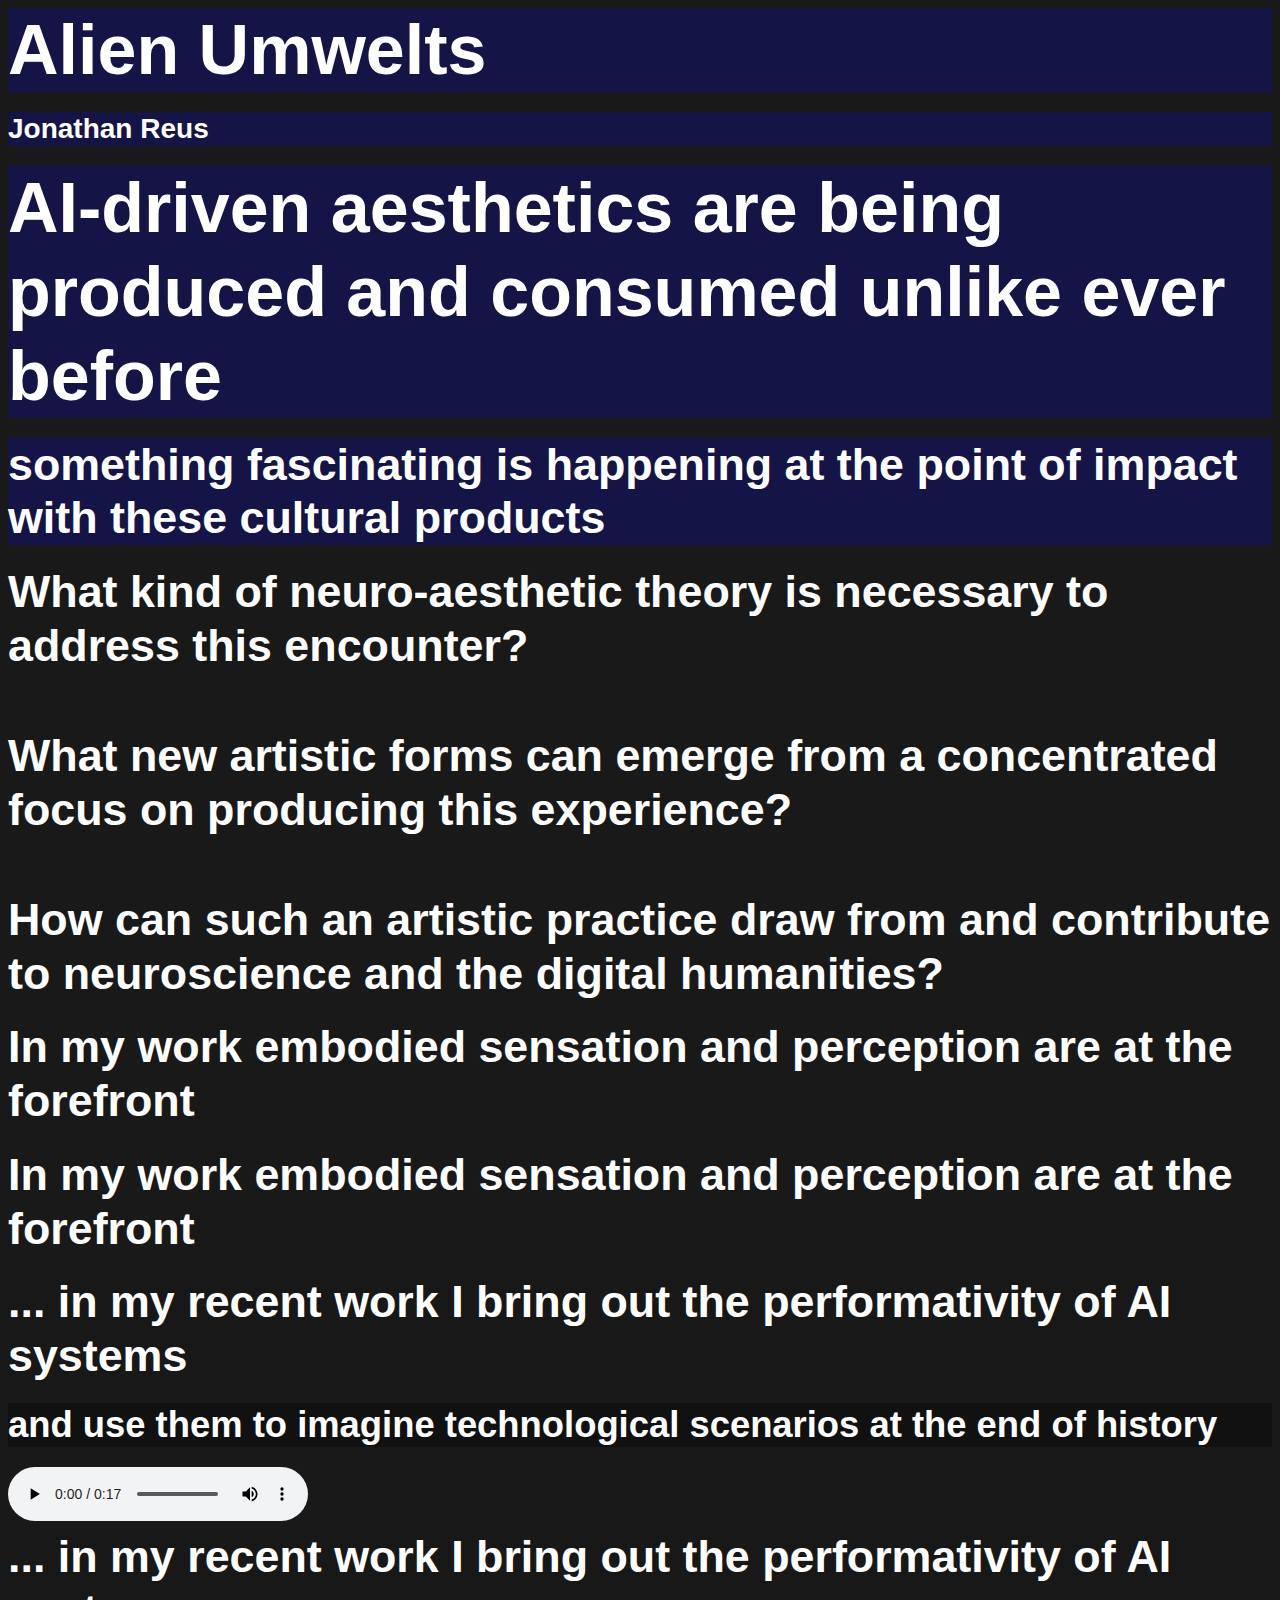
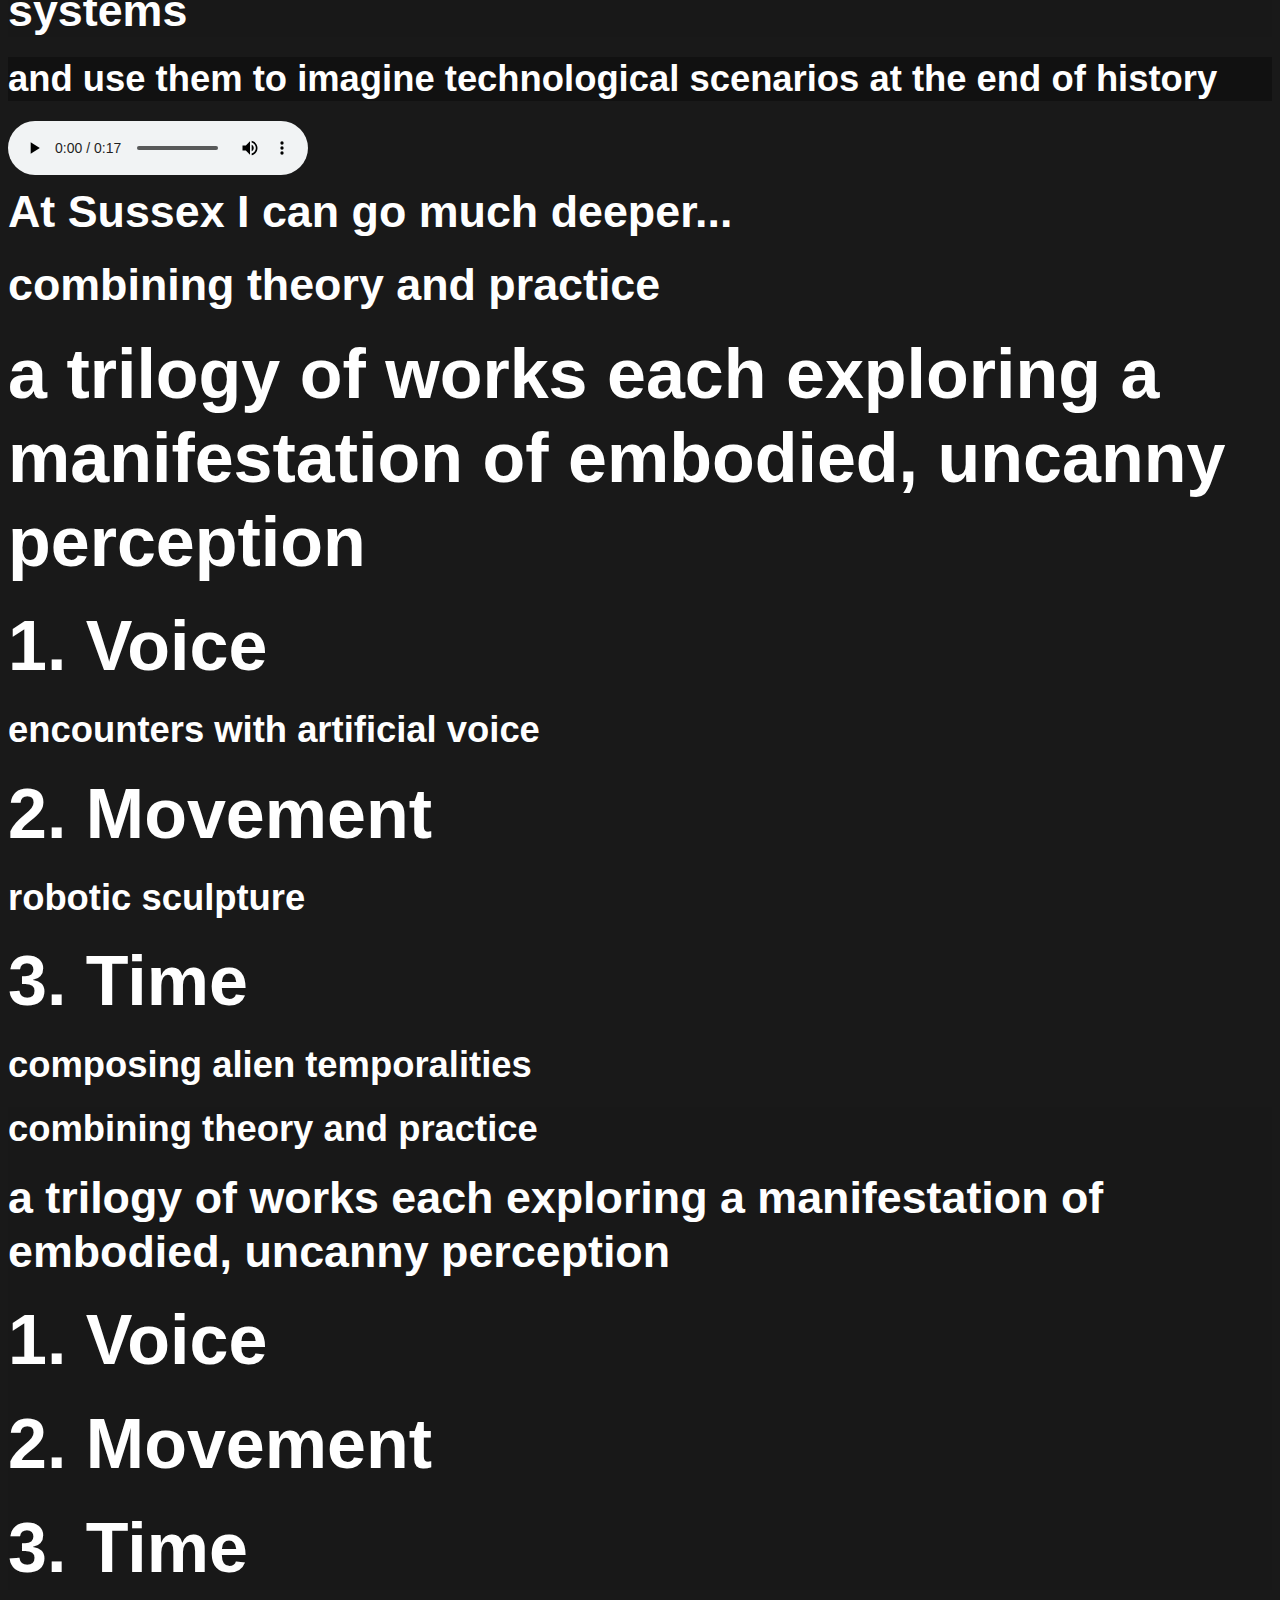
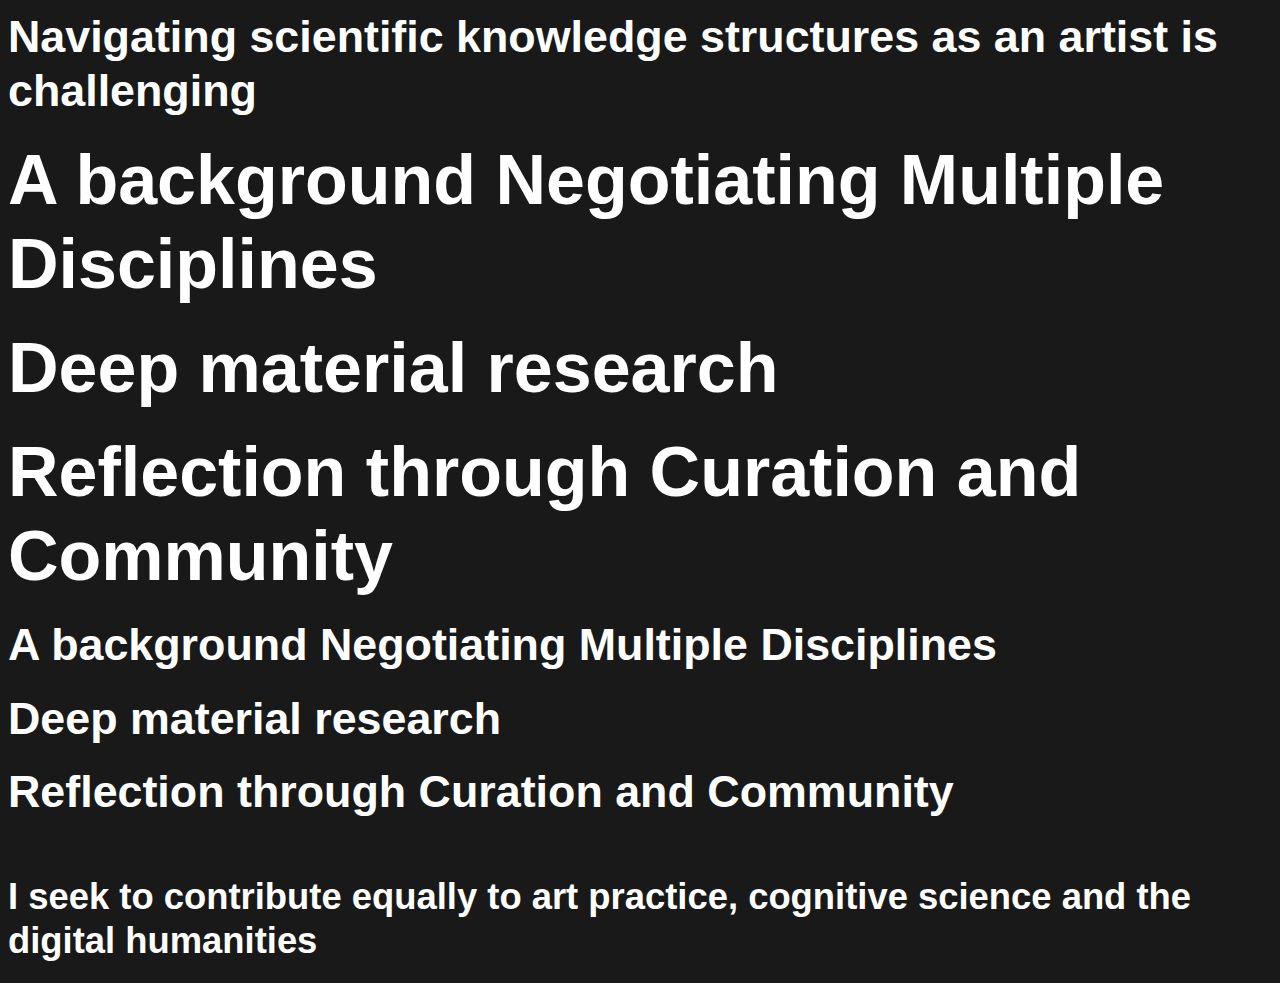
==== index.html @ 699075ee "first commit" ====
<!doctype html>
<html>
	<head>
		<meta charset="utf-8">
		<meta name="viewport" content="width=device-width, initial-scale=1.0, maximum-scale=1.0, user-scalable=no">

		<title>Alien Umwelts ~~ Leverhulme Fellowship</title>

		<link rel="stylesheet" href="css/reset.css">
		<link rel="stylesheet" href="css/reveal.css">
		<link rel="stylesheet" href="css/theme/black.css">

		<!-- Theme used for syntax highlighting of code -->
		<link rel="stylesheet" href="lib/css/monokai.css">


		<!-- Printing and PDF exports -->
		<script>
			var link = document.createElement( 'link' );
			link.rel = 'stylesheet';
			link.type = 'text/css';
			link.href = window.location.search.match( /print-pdf/gi ) ? 'css/print/pdf.css' : 'css/print/paper.css';
			document.getElementsByTagName( 'head' )[0].appendChild( link );
		</script>
	</head>
	<body>
		<div class="reveal">
			<div class="slides">

				<!-- TITLE SLIDE -->
				<section data-background-image="media/mask-voxel.png">
						<h1 style="background-color: rgba(0,0,255,0.2)">Alien Umwelts</h1>
						<h4 style="background-color: rgba(0,0,255,0.2)">Jonathan Reus</h4>
				</section>

				<!-- SLIDE 1 -->
				<section data-background-image="media/example_ai-art-goldrush-nyc.jpeg">
					<h1 style="background-color: rgba(0,0,255,0.2)">AI-driven aesthetics are being produced and consumed unlike ever before</h1>
					<!-- h2 style="background-color: rgba(0,0,255,0.2)">there is a carelessness ~ a blackboxing ~ and a missed opportunity</h2 -->
					<h2 style="background-color: rgba(0,0,255,0.2)">something fascinating is happening at the point of impact with these cultural products</h2>
					<!-- call it, the uncanny, the dynamic between strange and familiar, an alien mirror looking back at us
						Story from The Three Body Problem, Cixin Lui (Sick-Shin)
					--->
					<!-- >We don't have an artistic-theoretical framework for understanding the uncanny and alien in AI-driven Art, in terms of aesthetics, sensation, and awareness< -->
				</section>

				<!-- SLIDE 2 -->
				<section data-background-color="#33BBCC" style="text-align: left">
					<!-- h2>This Raises Certain Questions</h2 -->
					<h2><li>What kind of neuro-aesthetic theory is necessary to address this encounter?</h2>
					<br>
					<h2><li>What new artistic forms can emerge from a concentrated focus on producing this experience?</h2>
					<br>
					<h2><li>How can such an artistic practice draw from and contribute to neuroscience and the digital humanities?</h2>
				</section>

				<!-- SLIDE 3 -->
				<section>
				<section data-transition="slide-in fade-out" data-background-video="media/sensorycarto_clips.webm" data-background-loop data-background-size="cover">
					<h2>In my work embodied sensation and perception are at the forefront</h2>
				</section>

				<section data-transition="fade" data-background-video="media/tiea_clips.webm" data-background-loop data-background-size="cover" data-background-video-muted>
					<h2>In my work embodied sensation and perception are at the forefront</h2>
				</section>

				<!-- Here, I bring to bear my skills:
					Software engineering / building custom software platforms to realize my work
					And designing and producing custom mixed analog-digital circuits based within sensor actuator systems
				--->

				<section data-transition="fade" data-background-video="media/wordless_Spoken_Word_snip.m4v" data-background-loop data-background-size="cover" data-background-video-muted>
					<h2 style="background-color: rgba(20,20,20,0.2)">... in my recent work I bring out the performativity of AI systems</h3>
					<h3 style="background-color: rgba(10,10,10,0.5)">and use them to imagine technological scenarios at the end of history</h3>
					<audio controls="controls"><source src="media/SYNTH_CONVO.wav" type="audio/x-wav" /></audio>
				</section>

				<section data-transition="fade" data-background-image="media/wordless_all.jpg" data-background-size="cover">
					<h2 style="background-color: rgba(20,20,20,0.2)">... in my recent work I bring out the performativity of AI systems</h3>
					<h3 style="background-color: rgba(10,10,10,0.5)">and use them to imagine technological scenarios at the end of history</h3>
					<audio controls="controls"><source src="media/SYNTH_CONVO.wav" type="audio/x-wav" /></audio>
				</section>


				<section>
					<h2>At Sussex I can go much deeper...</h2>

				</section>

			</section>

				<!-- SLIDE 4 -->
				<section>
					<section data-background-color="#DDDDDD" data-background-image="media/mask_alien3.JPG">
					<!-- h3>Three Pieces / Themes</h3 -->
					<h2>combining theory and practice</h2>
					<h1>a trilogy of works each exploring a manifestation of embodied, uncanny perception</h1>
					<!-- ul>
					<li>Voice
					<li>Movement
					<li>Time
					</ul -->
				</section>

					<section>
						<h1>1. Voice</h1>
						<h3>encounters with artificial voice</h3>
					</section>

					<!-- section data-background-video="media/movement_amygdala.mp4" data-background-loop data-background-size="cover" data-background-video-muted -->
					<section>
						<h1>2. Movement</h1>
						<h3>robotic sculpture</h3>
					</section>

					<!-- section data-background-image="media/readingroom_time.jpeg" data-background-size="cover" -->
					<section data-transition="slide-in fade out">
						<h1>3. Time</h1>
						<h3>composing alien temporalities</h3>
					</section>

					<section data-background-color="#DDDDDD" data-transition="fade-in slide-out" data-background-image="media/mask_alien1.JPG">
						<div style="background-color: rgba(20,20,20,0.1)">
						<h3 >combining theory and practice</h3>
						<h2 >a trilogy of works each exploring a manifestation of embodied, uncanny perception</h2>

						<h1 >1. Voice</h1>
						<h1 >2. Movement</h1>
						<h1 >3. Time</h1>
					</div>
					</section>

				</section>

				<!-- SLIDE 5 -->
				<section>
					<section data-transition="slide-in fade-out">
						<h2>Navigating scientific knowledge structures as an artist is challenging</h2>
					</section>

					<section data-transition="fade" data-background-image="media/Bright-Collisions-semiosphere.png" >
						<!-- but my practice is the co-existance of multiple practice at the same time -->
						<h1>A background Negotiating Multiple Disciplines</h1>
					</section>


					<!-- section data-transition="fade" data-background-image="media/imac_double.jpeg" -->
					<section data-transition="fade" data-background-video="media/iMacMusic_Impression.mov" data-background-loop data-background-size="cover" data-background-video-muted>
					<!-- section data-transition="fade" data-background-image="media/imac_ifthis_dissembly1.jpg" data-background-loop data-background-size="cover" data-background-video-muted -->
								<!-- but my practice is the co-existance of multiple practice at the same time -->
						<!-- h2>A background Negotiating Multiple Disciplines</h2 -->
						<h1>Deep material research</h1>
					</section>

					<section data-transition="fade" data-background-image="media/ReadingRoom06-Stroom.jpg" >
						<!-- but my practice is the co-existance of multiple practice at the same time -->
						<!-- h2>A background Negotiating Multiple Disciplines</h2 -->
						<!-- h2>Deep material research</h2 -->
						<h1>Reflection through Curation and Community</h1>
					</section>

					<section data-transition="fade-in slide-out">
						<!-- but my practice is the co-existance of multiple practice at the same time -->
						<h2>A background Negotiating Multiple Disciplines</h2>
						<h2>Deep material research</h2>
						<h2>Reflection through Curation and Community</h2>
						<br>
						<h3>I seek to contribute equally to art practice, cognitive science and the digital humanities</h3>

					</section>





<!--					<section>
						<h3>Navigating academic environments as an artist is hard</h3>
						<ul>
							<li> Co-developed the digital media bachelors program at the University of Leuphana; where I was the only practitioner in a cultural studies department. Won the Leuphana Teaching award for hybrid/interdisciplinary pedagogy.
							<li> Supervised arts-practice bachelors thesis projects in the context of the cultural studies dept. Helping students navigate the expectations of the university through rigorous unknowability
							<li> I've worked actively at the intersection of theory and practice, culture, philosophy and science (Computational Ontologies, Automation Representation, Live Code and Live Algorithms)
						</ul>
					</section>

					<section>
						<h3>Navigating academic environments as an artist is hard</h3>
						<ul>
							<li> Fulbright Fellowship brought me to Europe to r&d musician-machine performance
							<li> Worked professionally as a software engineer for 3 years
							<li> Able to design electronics and sensor/actuator systems
							<li> Experience with applied AI in recent work
						</ul>

					</section>

					<section>
						<h3>My practice is a multiplicity of practices</h3>
						<ul>
							<li> curation, critical reflection, technological R&D - generosity
							<li> accomplished artist with a strong network within Europe
							<li> proven experience in navigating the zone between artistic imagination, play and scientific rigor
							<li> deep material/empirical research
							<li> social/contextual reflection and critique
						</ul>
					</section>

					<section>
						<h3>My practice is a multiplicity of practices</h3>
						<ul>
							<li> curation, critical reflection, technological R&D - generosity
							<li> accomplished artist with a strong network within Europe
							<li> proven experience in navigating the zone between artistic imagination, play and scientific rigor
							<li> deep material/empirical research
							<li> social/contextual reflection and critique
						</ul>
						<br>
						<h3>I seek to contribute equally to art practice, cognitive science and the digital humanities</h3>
</section>
-->
				</section>


				<!-- SLIDE 5 -->
				<section data-background-color="#DDDDDD" data-background-image="media/timeline.png">
				</section>


			</div>
		</div>

		<script src="js/reveal.js"></script>

		<script>
			// More info about config & dependencies:
			// - https://github.com/hakimel/reveal.js#configuration
			// - https://github.com/hakimel/reveal.js#dependencies
			Reveal.initialize({
				hash: true,
				dependencies: [
					// Interpret Markdown in <section> elements
					{ src: 'plugin/markdown/marked.js' },
					{ src: 'plugin/markdown/markdown.js' },
					{ src: 'plugin/highlight/highlight.js' },
					{ src: 'plugin/notes/notes.js', async: true }
				]
			});
		</script>
	</body>
</html>
---- css/theme/black.css ----
/**
 * Black theme for reveal.js. This is the opposite of the 'white' theme.
 *
 * By Hakim El Hattab, http://hakim.se
 */
@import url(../../lib/font/source-sans-pro/source-sans-pro.css);
section.has-light-background, section.has-light-background h1, section.has-light-background h2, section.has-light-background h3, section.has-light-background h4, section.has-light-background h5, section.has-light-background h6 {
  color: #222; }

/*********************************************
 * GLOBAL STYLES
 *********************************************/
body {
  background: #191919;
  background-color: #191919; }

.reveal {
  font-family: "Source Sans Pro", Helvetica, sans-serif;
  font-size: 28px;
  font-weight: normal;
  color: #fff; }

::selection {
  color: #fff;
  background: #bee4fd;
  text-shadow: none; }

::-moz-selection {
  color: #fff;
  background: #bee4fd;
  text-shadow: none; }

.reveal .slides section,
.reveal .slides section > section {
  line-height: 1.3;
  font-weight: inherit; }

/*********************************************
 * HEADERS
 *********************************************/
.reveal h1,
.reveal h2,
.reveal h3,
.reveal h4,
.reveal h5,
.reveal h6 {
  margin: 0 0 20px 0;
  color: #fff;
  font-family: "Source Sans Pro", Helvetica, sans-serif;
  font-weight: 600;
  line-height: 1.2;
  letter-spacing: normal;
  /*text-transform: uppercase;*/
  text-shadow: none;
  word-wrap: break-word; }

.reveal h1 {
  font-size: 2.5em; }

.reveal h2 {
  font-size: 1.6em; }

.reveal h3 {
  font-size: 1.3em; }

.reveal h4 {
  font-size: 1em; }

.reveal h1 {
  text-shadow: none; }

/*********************************************
 * OTHER
 *********************************************/
.reveal p {
  margin: 20px 0;
  line-height: 1.3;
}

.reveal todo {
  font-size: 20px;
  display: block;
  margin: 20px 0;
  line-height: 1.5;
  text-align: left;
}

/* Ensure certain elements are never larger than the slide itself */
.reveal img,
.reveal video,
.reveal iframe {
  max-width: 95%;
  max-height: 95%; }

.reveal strong,
.reveal b {
  font-weight: bold; }

.reveal em {
  font-style: italic; }

.reveal ol,
.reveal dl,
.reveal ul {
  display: inline-block;
  text-align: left;
  margin: 0 0 0 1em; }

.reveal ol {
  list-style-type: decimal; }

.reveal ul {
  list-style-type: disc; }

.reveal ul ul {
  list-style-type: square; }

.reveal ul ul ul {
  list-style-type: circle; }

.reveal ul ul,
.reveal ul ol,
.reveal ol ol,
.reveal ol ul {
  display: block;
  margin-left: 40px; }

.reveal dt {
  font-weight: bold; }

.reveal dd {
  margin-left: 40px; }

.reveal blockquote {
  display: block;
  position: relative;
  width: 70%;
  margin: 20px auto;
  padding: 5px;
  font-style: italic;
  background: rgba(255, 255, 255, 0.05);
  box-shadow: 0px 0px 2px rgba(0, 0, 0, 0.2); }

.reveal blockquote p:first-child,
.reveal blockquote p:last-child {
  display: inline-block; }

.reveal q {
  font-style: italic; }

.reveal pre {
  display: block;
  position: relative;
  width: 90%;
  margin: 20px auto;
  text-align: left;
  font-size: 0.55em;
  font-family: monospace;
  line-height: 1.2em;
  word-wrap: break-word;
  box-shadow: 0px 5px 15px rgba(0, 0, 0, 0.15); }

.reveal code {
  font-family: monospace;
  text-transform: none; }

.reveal pre code {
  display: block;
  padding: 5px;
  overflow: auto;
  max-height: 400px;
  word-wrap: normal; }

.reveal table {
  margin: auto;
  border-collapse: collapse;
  border-spacing: 0; }

.reveal table th {
  font-weight: bold; }

.reveal table th,
.reveal table td {
  text-align: left;
  padding: 0.2em 0.5em 0.2em 0.5em;
  border-bottom: 1px solid; }

.reveal table th[align="center"],
.reveal table td[align="center"] {
  text-align: center; }

.reveal table th[align="right"],
.reveal table td[align="right"] {
  text-align: right; }

.reveal table tbody tr:last-child th,
.reveal table tbody tr:last-child td {
  border-bottom: none; }

.reveal sup {
  vertical-align: super;
  font-size: smaller; }

.reveal sub {
  vertical-align: sub;
  font-size: smaller; }

.reveal small {
  display: inline-block;
  font-size: 0.6em;
  line-height: 1.2em;
  vertical-align: top; }

.reveal small * {
  vertical-align: top; }

/*********************************************
 * LINKS
 *********************************************/
.reveal a {
  color: #42affa;
  text-decoration: none;
  -webkit-transition: color .15s ease;
  -moz-transition: color .15s ease;
  transition: color .15s ease; }

.reveal a:hover {
  color: #8dcffc;
  text-shadow: none;
  border: none; }

.reveal .roll span:after {
  color: #fff;
  background: #068de9; }

/*********************************************
 * IMAGES
 *********************************************/
.reveal section img {
  margin: 15px 0px;
  background: rgba(255, 255, 255, 0.12);
  border: 4px solid #fff;
  box-shadow: 0 0 10px rgba(0, 0, 0, 0.15); }

.reveal section img.plain {
  border: 0;
  box-shadow: none; }

.reveal a img {
  -webkit-transition: all .15s linear;
  -moz-transition: all .15s linear;
  transition: all .15s linear; }

.reveal a:hover img {
  background: rgba(255, 255, 255, 0.2);
  border-color: #42affa;
  box-shadow: 0 0 20px rgba(0, 0, 0, 0.55); }

/*********************************************
 * NAVIGATION CONTROLS
 *********************************************/
.reveal .controls {
  color: #42affa; }

/*********************************************
 * PROGRESS BAR
 *********************************************/
.reveal .progress {
  background: rgba(0, 0, 0, 0.2);
  color: #42affa; }

.reveal .progress span {
  -webkit-transition: width 800ms cubic-bezier(0.26, 0.86, 0.44, 0.985);
  -moz-transition: width 800ms cubic-bezier(0.26, 0.86, 0.44, 0.985);
  transition: width 800ms cubic-bezier(0.26, 0.86, 0.44, 0.985); }

/*********************************************
 * PRINT BACKGROUND
 *********************************************/
@media print {
  .backgrounds {
    background-color: #191919; } }
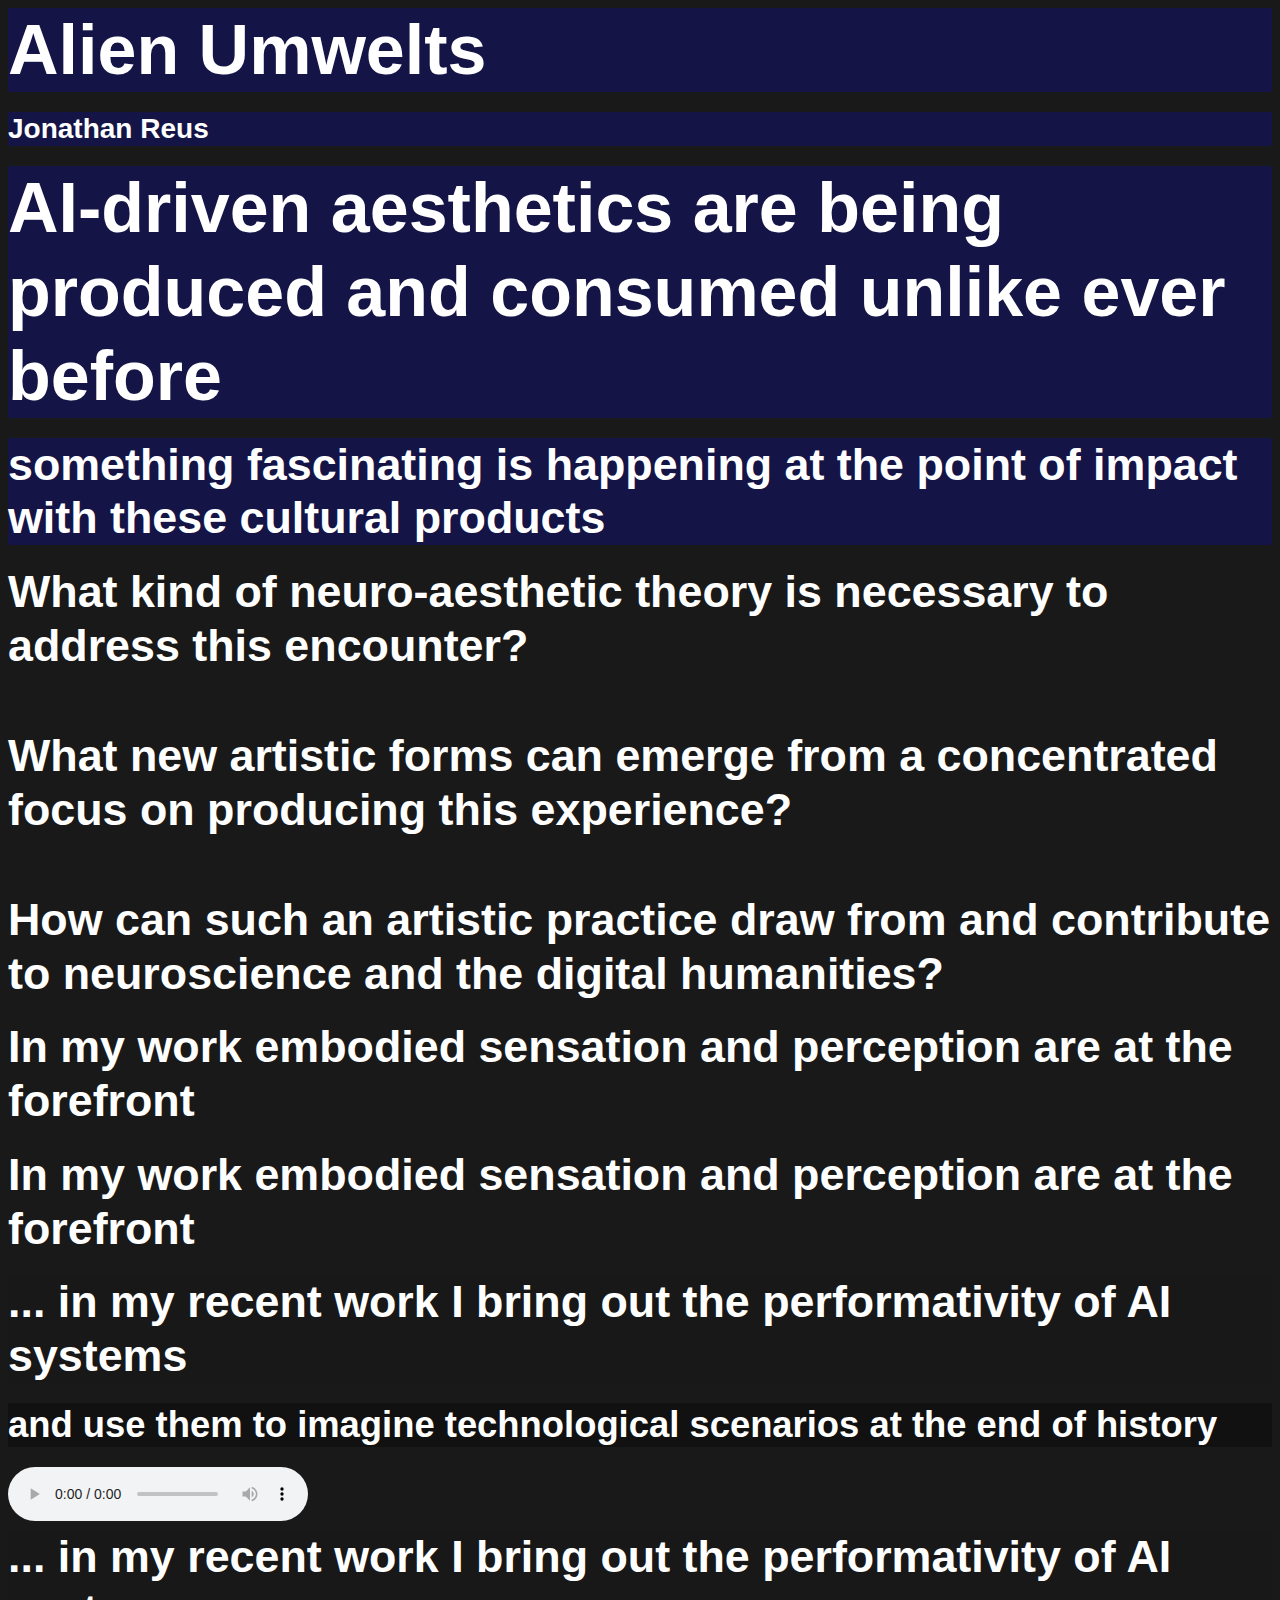
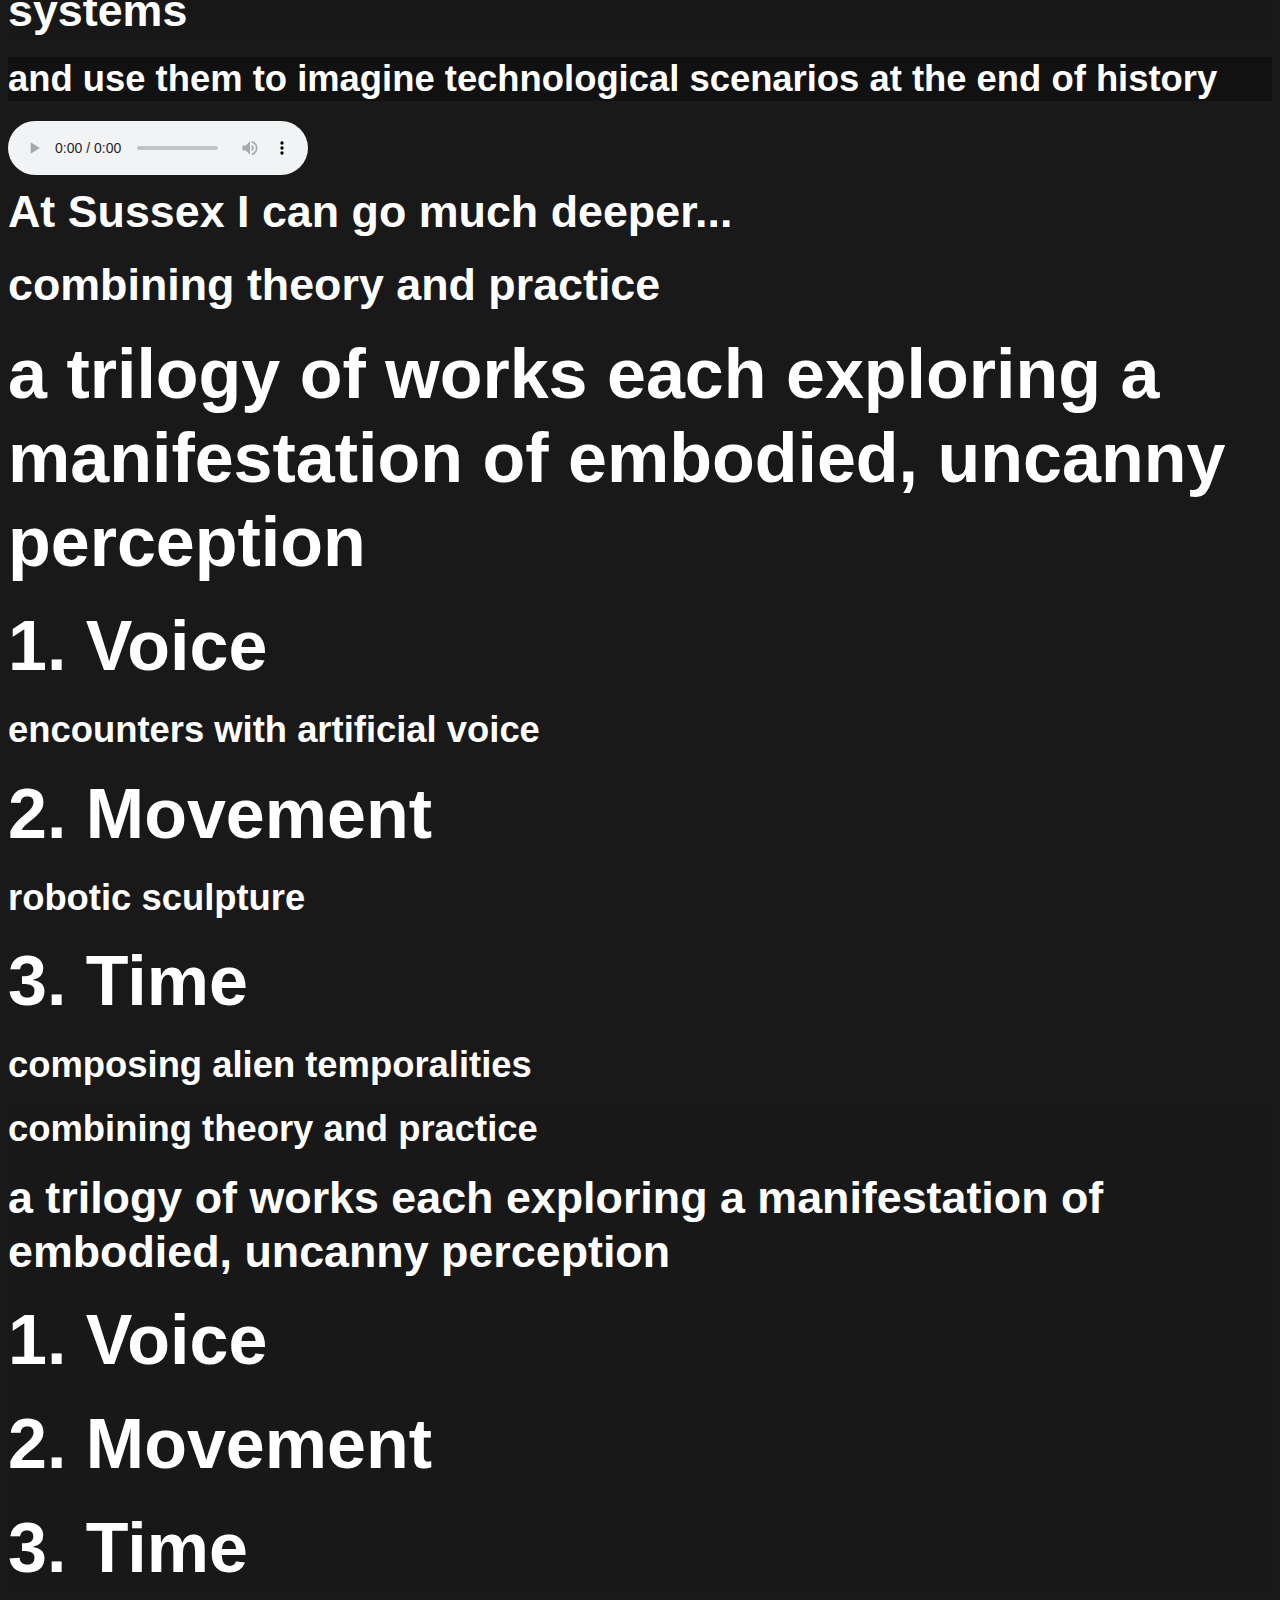
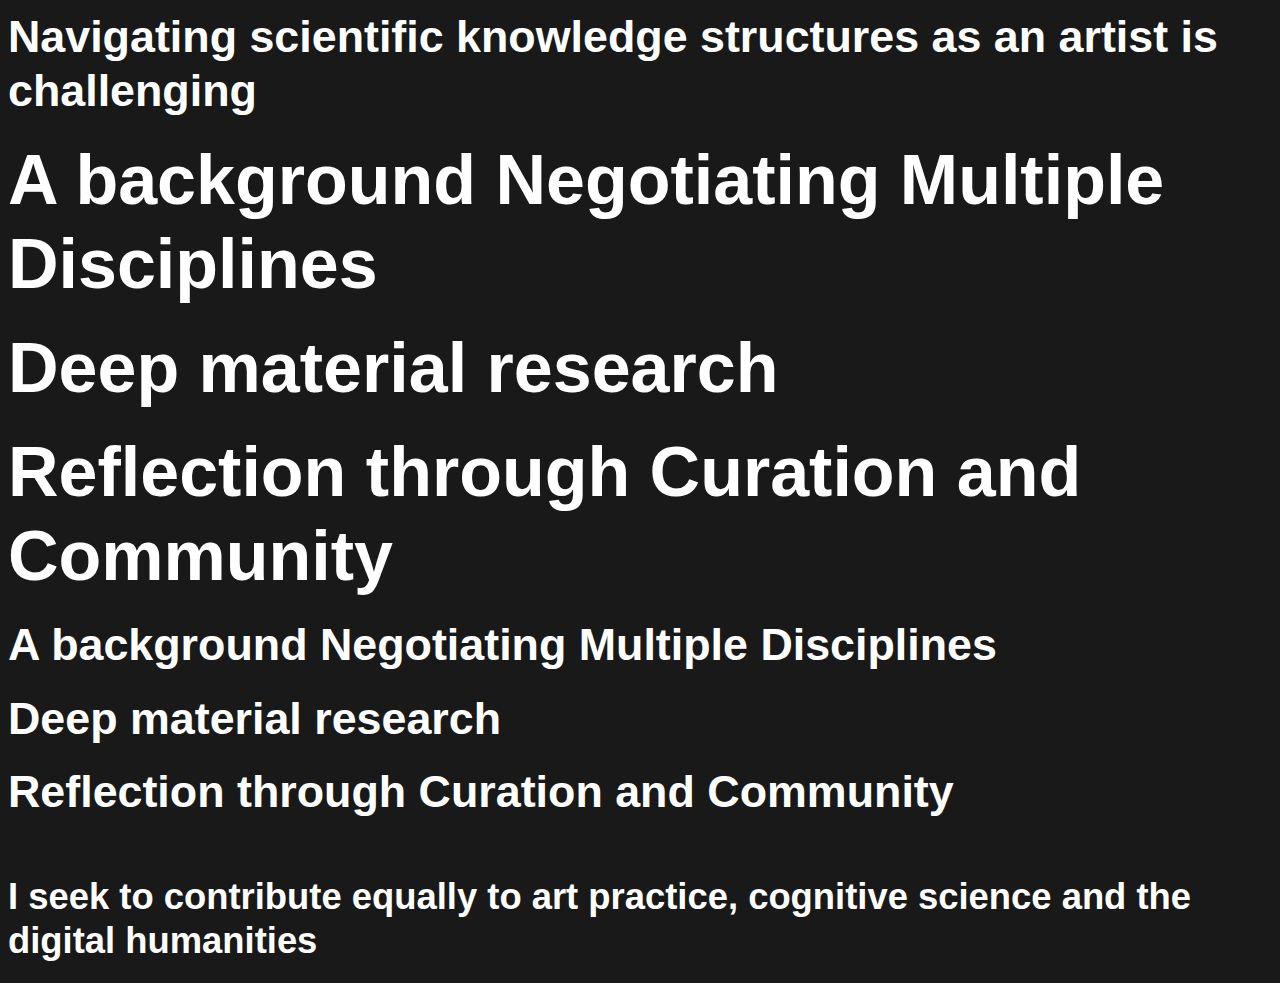
==== commit 244ebb0d: "file cleanup" ====
--- a/index.html
+++ b/index.html
@@ -4,7 +4,7 @@
 		<meta charset="utf-8">
 		<meta name="viewport" content="width=device-width, initial-scale=1.0, maximum-scale=1.0, user-scalable=no">
 
-		<title>Alien Umwelts ~~ Leverhulme Fellowship</title>
+		<title>ST JOOST COTVN</title>
 
 		<link rel="stylesheet" href="css/reset.css">
 		<link rel="stylesheet" href="css/reveal.css">
